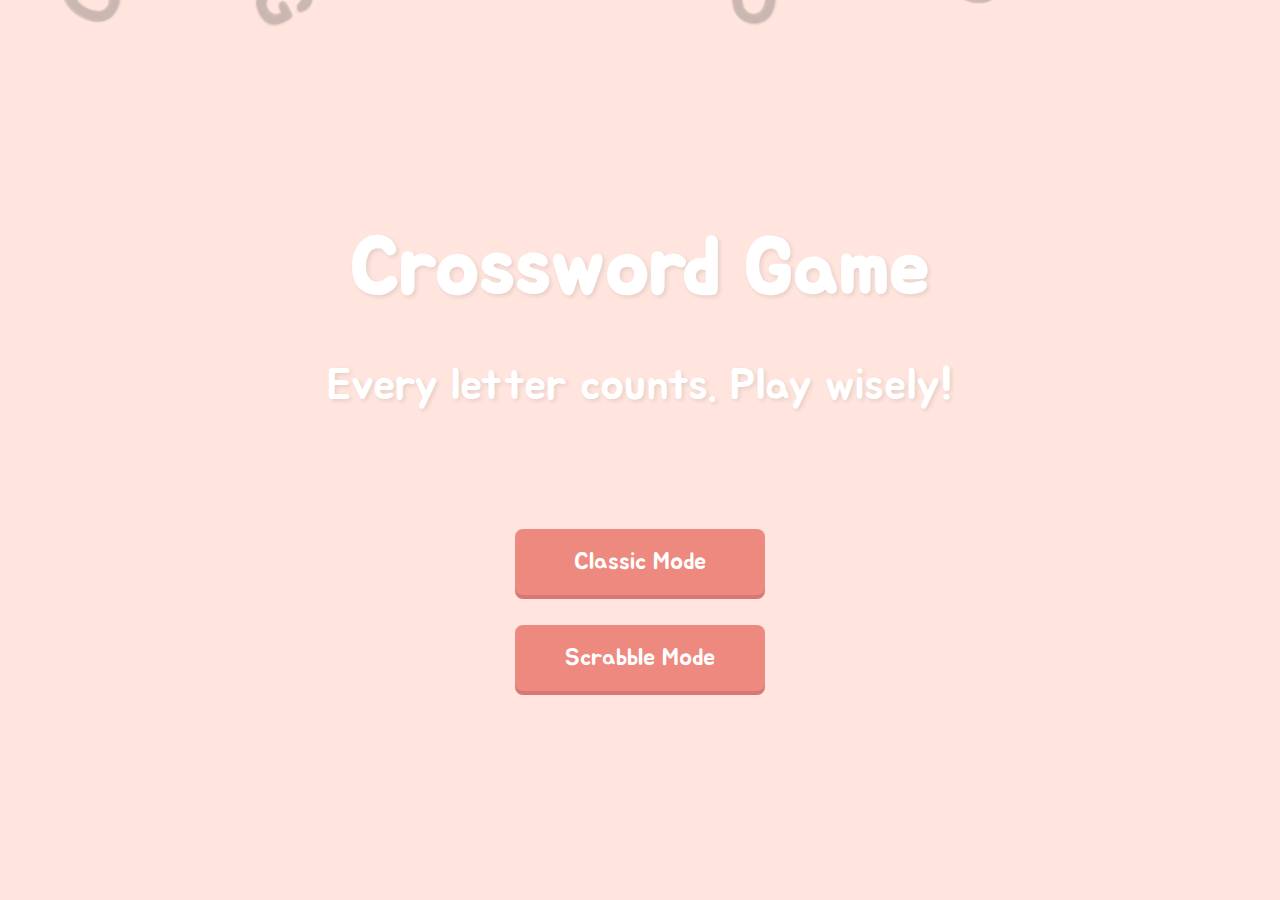
==== index.html @ b63abffb "Initial commit" ====
<!DOCTYPE html>
<html lang="en">
<head>
    <meta charset="UTF-8">
    <meta name="viewport" content="width=device-width, initial-scale=1.0">
    <meta name="description" content="Play Crossword - An interactive word puzzle game">
    <meta name="keywords" content="crossword, puzzle, word game">
    <title>Crossword Game</title>
    <link rel="stylesheet" href="assets/css/style.css">
    <link rel="stylesheet" href="assets/css/animation.css">
    <link href='https://unpkg.com/boxicons@2.1.4/css/boxicons.min.css' rel='stylesheet'>
    <link rel="stylesheet" href="https://cdnjs.cloudflare.com/ajax/libs/font-awesome/6.0.0-beta3/css/all.min.css">
</head>
<body>
    <!-- หน้าหลัก -->
    <div id="container" class="start-screen">
        <h1 class="title">Crossword Game</h1>
        <p class="description">Every letter counts. Play wisely!</p>

        <!-- ปุ่มเลือกโหมด -->
        <a href="pages/classic_cw.html" id="classicMode" class="classic-mode">Classic Mode</a>
        <a href="pages/scrabble_cw.html" id="scrabbleMode" class="scrabble-mode">Scrabble Mode</a>

        <div class="background-animation"></div>
    </div>


    <script src="assets/js/game.js"></script>
</body>
</html>
---- assets/css/style.css ----
@import url('https://fonts.googleapis.com/css2?family=Jua&display=swap');
@import url('animation.css');

:root {
    --primary-color: #EE8980;
    --primary-dark: #d97777;
    --primary-color2: #9CBB98;
    --primary-dark2: #719e6b;
    --text-color: #FFF;
    --background-color: #FFE5DD;
    --shadow-color: rgba(0, 0, 0, 0.1);
}

* {
    top: 0;
    margin: 0;
    padding: 0;
    box-sizing: border-box;
}

html, body {
    width: 100%;
    height: 100%;
    overflow-x: hidden;
    font-family: Arial, sans-serif;
}

body {
    position: relative;
    min-height: 100vh;
    background-color: var(--background-color);
    display: flex;
    flex-direction: column;
    font-family: 'Jua', sans-serif;
    overflow: hidden;
}

.title {
    text-shadow: 2px 2px 4px var(--shadow-color);
    margin-bottom: 20px;
    font-size: calc(6vh + 2vw);
    color: #fff;
    margin: 1.5rem 0;
    z-index: 1;
}

.description {
    text-shadow: 2px 2px 4px var(--shadow-color);
    margin-bottom: 100px;
    font-size: calc(2vh + 2vw);
    color: #fff;
    margin: 1rem 1rem 100px 1rem;
}

/* Screen Styles */
.start-screen {
    position: relative;
    z-index: 1;
    display: flex;
    flex-direction: column;
    align-items: center;
    justify-content: center;
    min-height: 100vh;
    padding: 20px;
    text-align: center;
    background: var(--background-color);
}


#container {
    text-align: center;
    margin-top: 0px;
    position: absolute;
    top: 15%;
    left: 50%;
    transform: translate(-50%, -15%);
    font-size: calc(2vh + 1vw);
    color: var(--text-color);
    z-index: 1;
}

/* สไตล์ปุ่มที่ใช้ร่วมกัน */
button {
    font: inherit;
    padding: 1vh 2vh;
    border-radius: 8px;
    border: none;
    background-color: var(--primary-color);
    color: var(--text-color);
    cursor: pointer;
    transition: all 0.3s ease;
    box-shadow: 0 4px 0 var(--primary-dark);
    font-size: calc(1.5vh + 0.5vw);
}

button:hover {
    transform: translateY(-2px);
    box-shadow: 0 6px 0 var(--primary-dark);
}

button:active {
    transform: translateY(2px);
    box-shadow: 0 2px 0 var(--primary-dark);
}


.classic-mode,
.scrabble-mode {
    margin-top: 30px;
    display: inline-block;
    text-decoration: none;
    font: inherit;
    padding: 2vh 4vh;
    margin: 15px;
    width: 250px;
    border-radius: 8px;
    background-color: var(--primary-color);
    color: var(--text-color);
    cursor: pointer;
    transition: all 0.3s ease;
    box-shadow: 0 4px 0 var(--primary-dark);
    font-size: 1.5rem;
}

.classic-mode:hover,
.scrabble-mode:hover {
    transform: translateY(-2px);
    box-shadow: 0 6px 0 var(--primary-dark);
}

.classic-mode:active,
.scrabble-mode:active {
    transform: translateY(2px);
    box-shadow: 0 2px 0 var(--primary-dark);
}

.menu-container {
    position: absolute;
}

.menu-btn {
    position: absolute;
    margin-top: 30px;
    margin-left: -700px;
    background: var(--primary-color);
    border: none;
    border-radius: 10px;
    font-size: 20px;
    cursor: pointer;
    padding: 5px 10px;
    color: #fff;
    transition: all 0.2s ease;
    width: 40px;
    height: 40px;
    display: flex;
    align-items: center;
    justify-content: center;
}

.menu-btn:hover {
    background: var(--primary-dark);
    transform: scale(1.05);
}

.menu-dropdown {
    position: absolute;
    top: 80px;
    left: -700px;
    background: #eea59f;
    border-radius: 10px;
    box-shadow: 0 2px 10px rgba(0, 0, 0, 0.1);
    display: none;
    min-width: 150px;
    padding: 15px 10px;
    z-index: 1000;
}

.menu-dropdown.show {
    display: block;
}

.menu-dropdown button {
    width: 100%;
    padding: 15px 15px;
    border: none;
    background: none;
    font-size: 0.95em;
    text-align: left;
    cursor: pointer;
    color: white;
    transition: all 0.2s ease;
}

.menu-dropdown button:not(:last-child) {
    margin-bottom: 8px;
}

.menu-dropdown button:hover {
    background: rgba(255, 255, 255, 0.1);
    padding-left: 20px;
}

#continueBtn, #quitBtn {
    background: var(--primary-color);
}

/* Confirm Box Styles */
.confirm-box {
    display: none;
    position: fixed;
    top: 0;
    left: 0;
    width: 100%;
    height: 100%;
    background-color: rgba(0, 0, 0, 0.5);
    z-index: 1000;
    justify-content: center;
    align-items: center;
}

.confirm-box.show {
    display: flex;
}

.confirm-content {
    background-color: #dec5bd;
    padding: 2rem;
    border-radius: 10px;
    box-shadow: 0 4px 6px rgba(0, 0, 0, 0.1);
    text-align: center;
    max-width: 500px;
    width: 90%;
}

.confirm-content p {
    margin-bottom: 50px;
    font-size: 1.5em;
    color: #fff;
}

.confirm-buttons {
    display: flex;
    justify-content: center;
    gap: 20px;
}

.confirm-btn {
    padding: 0.5rem 2rem;
    border: none;
    border-radius: 5px;
    font-size: 1rem;
    cursor: pointer;
    transition: all 0.3s ease;
}

.confirm-btn.yes {
    background-color: var(--primary-color2);
    box-shadow: 0 5px 0 var(--primary-dark2);
    color: white;
}

.confirm-btn.no {
    background-color: var(--primary-color);
    box-shadow: 0 5px 0 var(--primary-dark);
    color: white;
}

.confirm-btn:hover {
    opacity: 0.9;
    transform: translateY(-1px);
}

.confirm-btn:active {
    transform: translateY(1px);
    box-shadow: 0 2px 0 var(--primary-dark);
}
---- assets/css/animation.css ----
/* Background Animation */
.background-animation {
    position: fixed;
    top: 0;
    left: 0;
    width: 100%;
    height: 100%;
    pointer-events: none;
    z-index: -1;
    overflow: hidden;
}

.falling-letter {
    position: absolute;
    top: -50px;
    color: rgba(51, 51, 51, 0.149);
    font-family: 'Arial', sans-serif;
    font-weight: bold;
    animation: fallRotate var(--fall-duration, 10s) linear infinite;
    animation-delay: var(--fall-delay, 0s);
    font-size: var(--font-size, 24px);
    font: inherit;
    will-change: transform;
    transform-origin: center;
    text-shadow: 1px 1px 2px rgba(0, 0, 0, 0.1);
}

@keyframes fallRotate {
    0% {
        transform: translateY(-100px) rotate(0deg);
        opacity: 0.2;
    }
    20% {
        opacity: 0.25;
    }
    80% {
        opacity: 0.25;
    }
    100% {
        transform: translateY(calc(100vh + 100px)) rotate(1080deg);
        opacity: 0;
    }
}

/* Letter Sizes and Durations */
.falling-letter.small { 
    font-size: 40px;
    --fall-duration: 14s;  
}

.falling-letter.medium { 
    font-size: 60px;
    --fall-duration: 12s;
}

.falling-letter.large { 
    font-size: 80px;
    --fall-duration: 10s;
}

/* Make sure animation container is above other content */
#container.start-screen {
    position: relative;
    z-index: 1;
}

/* Animations */
@keyframes fadeIn {
    from { opacity: 0; }
    to { opacity: 1; }
}

@keyframes slideIn {
    from {
        transform: translateY(20px);
        opacity: 0;
    }
    to {
        transform: translateY(0);
        opacity: 1;
    }
}

@keyframes popIn {
    0% { 
        transform: scale(0.8);
        opacity: 0;
    }
    100% { 
        transform: scale(1);
        opacity: 1;
    }
}

/* Animation Classes */
.fade-in {
    animation: fadeIn 0.5s ease-out forwards;
}

.slide-in {
    animation: slideIn 0.5s ease-out forwards;
}

.pop-in {
    animation: popIn 0.3s cubic-bezier(0.68, -0.55, 0.265, 1.55) forwards;
}

/* Transition Classes */
.transition-all {
    transition: all 0.3s ease;
}

.transition-transform {
    transition: transform 0.3s ease;
}

.transition-opacity {
    transition: opacity 0.3s ease;
}
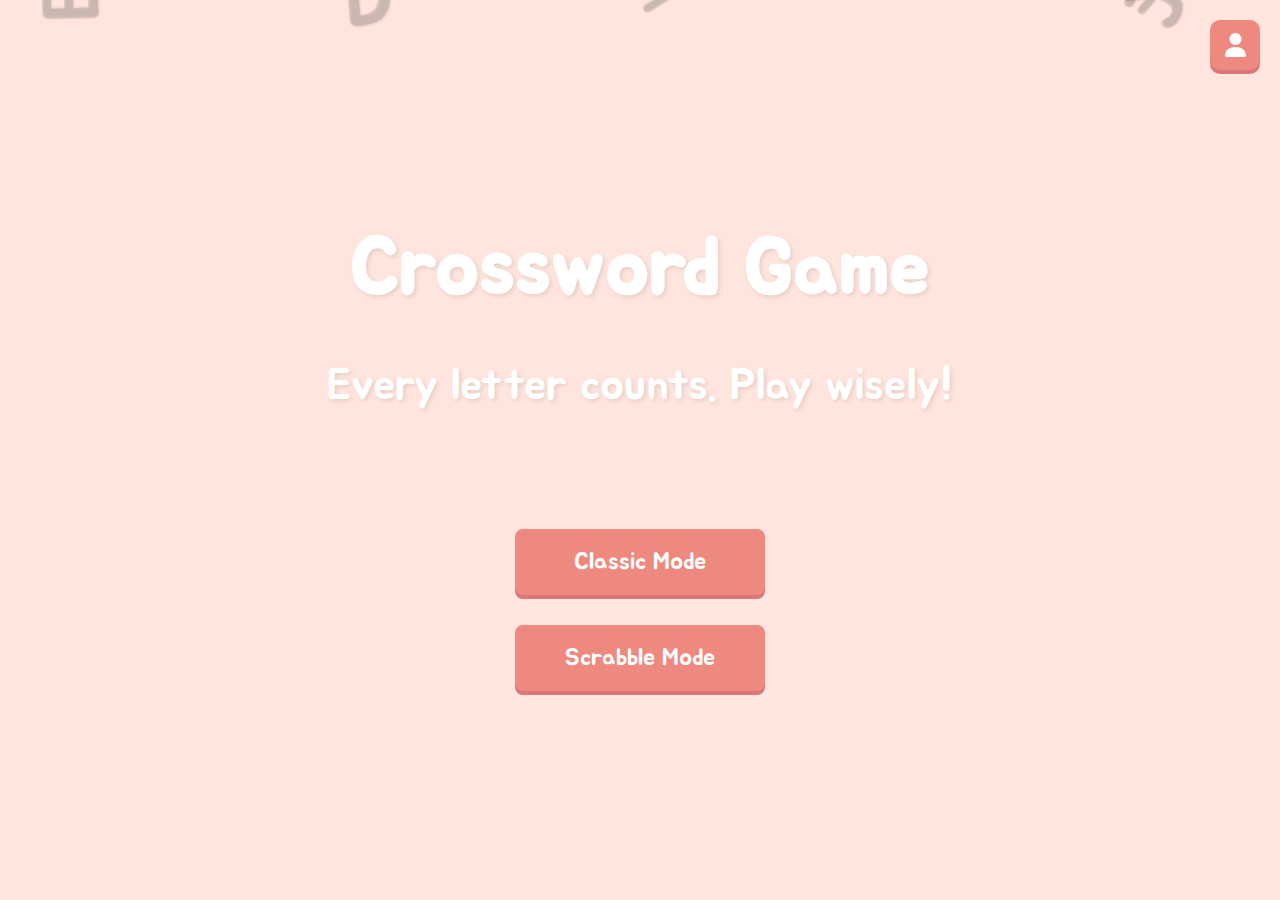
==== commit 7d83da4d: "Add files via upload" ====
--- a/index.html
+++ b/index.html
@@ -8,6 +8,7 @@
     <title>Crossword Game</title>
     <link rel="stylesheet" href="assets/css/style.css">
     <link rel="stylesheet" href="assets/css/animation.css">
+
     <link href='https://unpkg.com/boxicons@2.1.4/css/boxicons.min.css' rel='stylesheet'>
     <link rel="stylesheet" href="https://cdnjs.cloudflare.com/ajax/libs/font-awesome/6.0.0-beta3/css/all.min.css">
 </head>
@@ -17,6 +18,8 @@
         <h1 class="title">Crossword Game</h1>
         <p class="description">Every letter counts. Play wisely!</p>
 
+        <button id="userBtn" class="user-btn"><i class="fa-solid fa-user"></i></button>
+
         <!-- ปุ่มเลือกโหมด -->
         <a href="pages/classic_cw.html" id="classicMode" class="classic-mode">Classic Mode</a>
         <a href="pages/scrabble_cw.html" id="scrabbleMode" class="scrabble-mode">Scrabble Mode</a>
@@ -24,6 +27,8 @@
         <div class="background-animation"></div>
     </div>
 
+    
+
 
     <script src="assets/js/game.js"></script>
 </body>
--- a/assets/css/style.css
+++ b/assets/css/style.css
@@ -103,6 +103,31 @@
     box-shadow: 0 2px 0 var(--primary-dark);
 }
 
+.user-btn {
+    position: absolute;
+    top: 20px;
+    right: 20px;
+    width: 50px;
+    height: 50px;
+    border-radius: 10px;
+    background-color: var(--primary-color);
+    color: var(--text-color);
+    display: flex;
+    align-items: center;
+    justify-content: center;
+    box-shadow: 0 4px 0 var(--primary-dark);
+    font-size: 1.5rem;
+}
+
+.user-btn:hover {
+    transform: translateY(-2px);
+    box-shadow: 0 6px 0 var(--primary-dark);
+}
+
+.user-btn:active {
+    transform: translateY(2px);
+    box-shadow: 0 2px 0 var(--primary-dark);
+}
 
 .classic-mode,
 .scrabble-mode {
@@ -134,14 +159,16 @@
     box-shadow: 0 2px 0 var(--primary-dark);
 }
 
+/* แก้ไข menu styles */
 .menu-container {
-    position: absolute;
+    position: fixed;
+    top: 2rem;
+    left: 2rem;
+    z-index: 100;
 }
 
 .menu-btn {
-    position: absolute;
-    margin-top: 30px;
-    margin-left: -700px;
+    position: relative;
     background: var(--primary-color);
     border: none;
     border-radius: 10px;
@@ -157,21 +184,17 @@
     justify-content: center;
 }
 
-.menu-btn:hover {
-    background: var(--primary-dark);
-    transform: scale(1.05);
-}
-
 .menu-dropdown {
     position: absolute;
-    top: 80px;
-    left: -700px;
+    top: 100%;
+    left: 0;
+    margin-top: 1rem;
     background: #eea59f;
     border-radius: 10px;
     box-shadow: 0 2px 10px rgba(0, 0, 0, 0.1);
     display: none;
     min-width: 150px;
-    padding: 15px 10px;
+    padding: 10px 10px;
     z-index: 1000;
 }
 
@@ -179,35 +202,21 @@
     display: block;
 }
 
-.menu-dropdown button {
+#continueBtn, 
+#quitBtn {
+    font-size: 1rem;
+    margin: 5px 0;
+    background: var(--primary-color);
     width: 100%;
-    padding: 15px 15px;
-    border: none;
-    background: none;
-    font-size: 0.95em;
     text-align: left;
-    cursor: pointer;
-    color: white;
-    transition: all 0.2s ease;
-}
-
-.menu-dropdown button:not(:last-child) {
-    margin-bottom: 8px;
-}
-
-.menu-dropdown button:hover {
-    background: rgba(255, 255, 255, 0.1);
-    padding-left: 20px;
-}
-
-#continueBtn, #quitBtn {
-    background: var(--primary-color);
-}
+}
+
 
 /* Confirm Box Styles */
 .confirm-box {
     display: none;
-    position: fixed;
+    position
+    : fixed;
     top: 0;
     left: 0;
     width: 100%;
